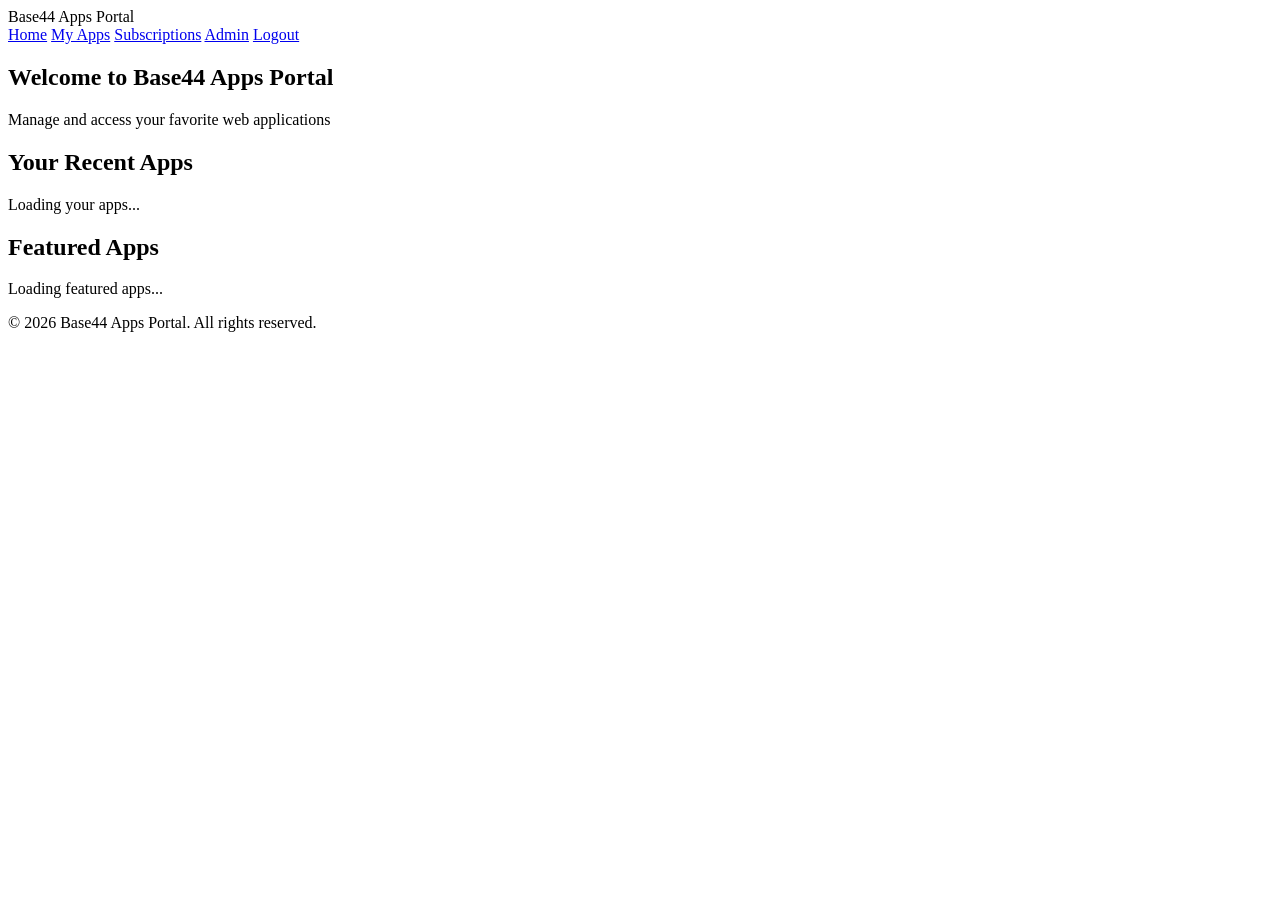
==== index.html @ 980492c8 "Create index.html file for Base44 Apps Portal" ====
<!DOCTYPE html>
<html lang="en">
<head>
    <meta charset="UTF-8">
    <meta name="viewport" content="width=device-width, initial-scale=1.0">
    <link rel="stylesheet" href="styles.css">
    <title>Base44 Apps Portal</title>
</head>
<body>
    <div class="navbar">
        <div class="navbar-brand">Base44 Apps Portal</div>
        <div class="navbar-menu">
            <a href="index.html" class="nav-link active">Home</a>
            <a href="dashboard.html" class="nav-link">My Apps</a>
            <a href="subscriptions.html" class="nav-link">Subscriptions</a>
            <a href="admin.html" class="nav-link admin-only">Admin</a>
            <a href="#" onclick="logout()" class="nav-link">Logout</a>
        </div>
    </div>

    <div class="container">
        <section class="hero">
            <h1>Welcome to Base44 Apps Portal</h1>
            <p>Manage and access your favorite web applications</p>
        </section>

        <section class="recent-apps">
            <h2>Your Recent Apps</h2>
            <div id="recent-apps-list" class="apps-grid">
                <div class="loading">Loading your apps...</div>
            </div>
        </section>

        <section class="featured-apps">
            <h2>Featured Apps</h2>
            <div id="featured-apps-list" class="apps-grid">
                <div class="loading">Loading featured apps...</div>
            </div>
        </section>
    </div>

    <footer>
        <p>&copy; 2026 Base44 Apps Portal. All rights reserved.</p>
    </footer>

    <script src="auth.js"></script>
    <script src="app.js"></script>
</body>
</html>
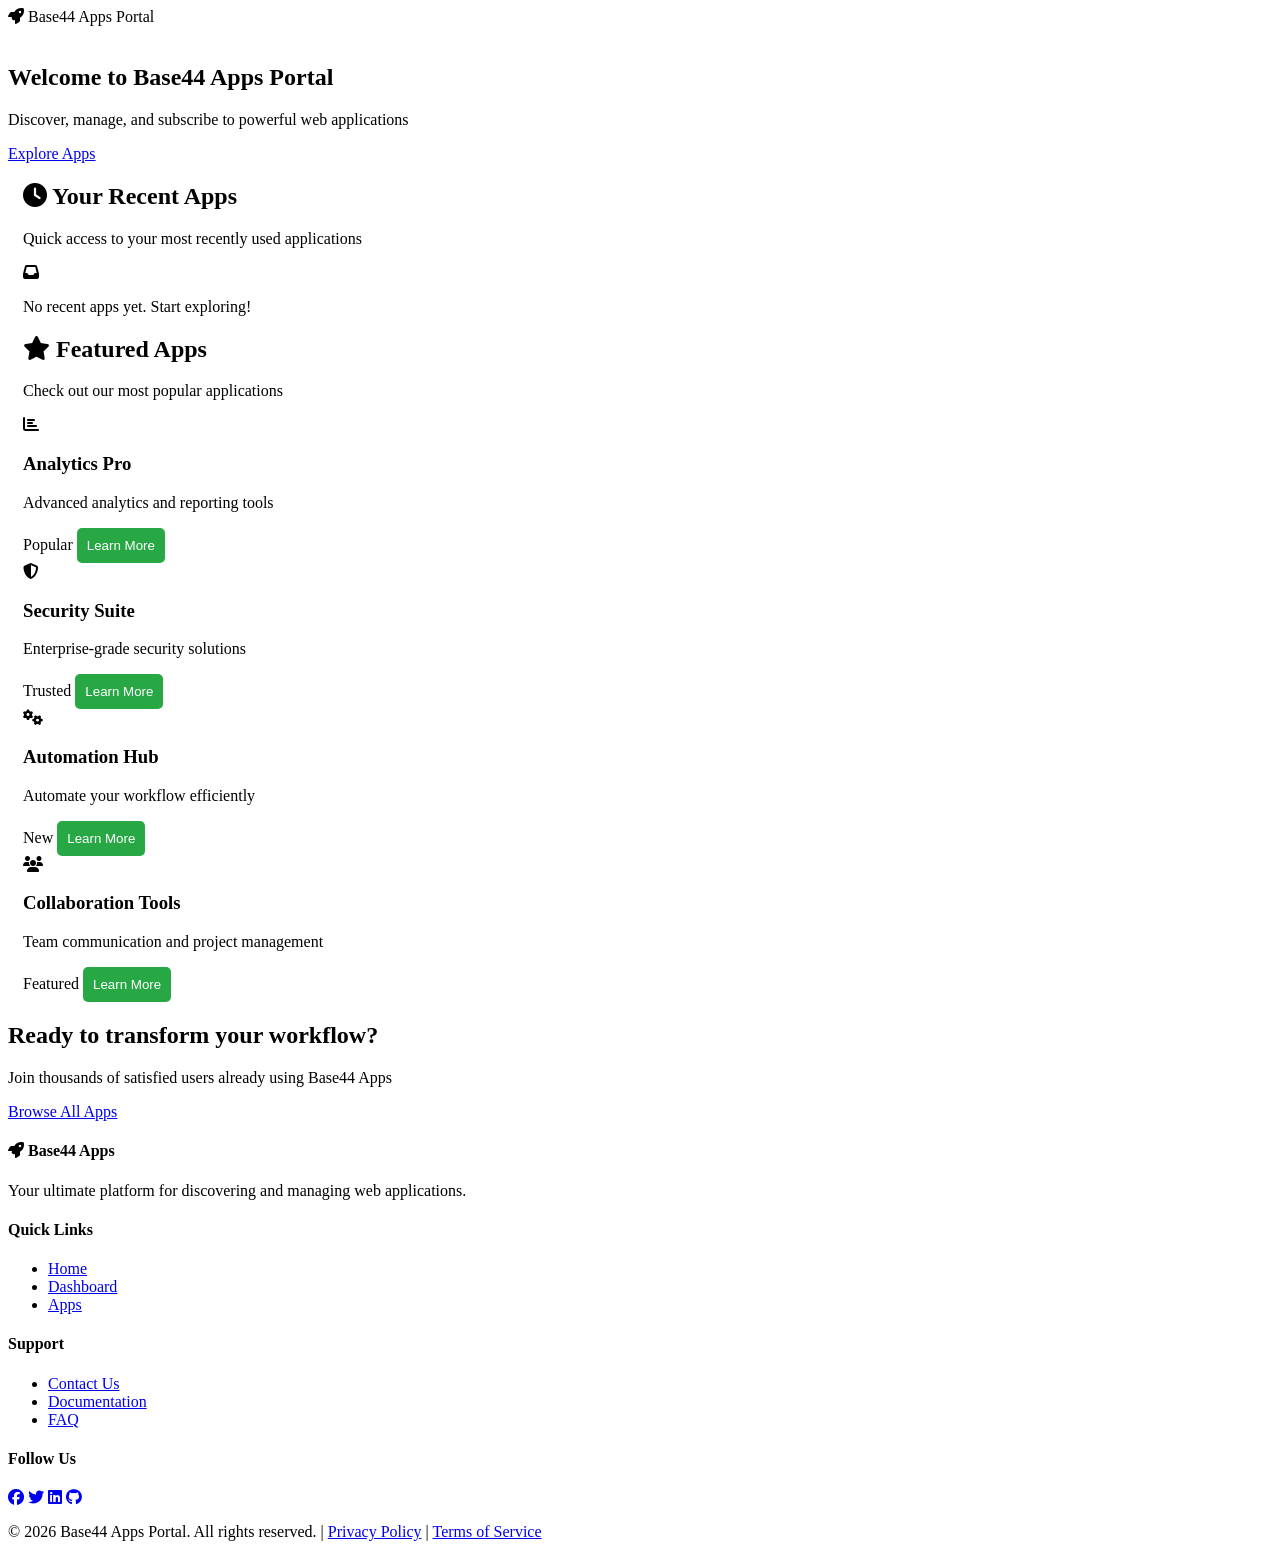
==== commit 6469184c: "Update index.html with modern design" ====
--- a/index.html
+++ b/index.html
@@ -3,44 +3,138 @@
 <head>
     <meta charset="UTF-8">
     <meta name="viewport" content="width=device-width, initial-scale=1.0">
+    <title>Base44 Apps Portal</title>
+    <link rel="stylesheet" href="https://cdnjs.cloudflare.com/ajax/libs/font-awesome/6.4.0/css/all.min.css">
     <link rel="stylesheet" href="styles.css">
-    <title>Base44 Apps Portal</title>
 </head>
 <body>
-    <div class="navbar">
-        <div class="navbar-brand">Base44 Apps Portal</div>
-        <div class="navbar-menu">
-            <a href="index.html" class="nav-link active">Home</a>
-            <a href="dashboard.html" class="nav-link">My Apps</a>
-            <a href="subscriptions.html" class="nav-link">Subscriptions</a>
-            <a href="admin.html" class="nav-link admin-only">Admin</a>
-            <a href="#" onclick="logout()" class="nav-link">Logout</a>
+    <!-- Navigation Bar -->
+    <nav class="navbar">
+        <div class="navbar-container">
+            <div class="navbar-brand">
+                <i class="fas fa-rocket"></i> Base44 Apps Portal
+            </div>
+            <div class="navbar-menu" id="navbarMenu">
+                <a href="index.html" class="nav-link active"><i class="fas fa-home"></i> Home</a>
+                <a href="dashboard.html" class="nav-link"><i class="fas fa-th-large"></i> My Apps</a>
+                <a href="subscriptions.html" class="nav-link"><i class="fas fa-credit-card"></i> Subscriptions</a>
+                <a href="admin.html" class="nav-link admin-only"><i class="fas fa-cog"></i> Admin</a>
+                <a href="#" onclick="logout()" class="nav-link logout-btn"><i class="fas fa-sign-out-alt"></i> Logout</a>
+            </div>
+            <div class="hamburger" id="hamburger">
+                <span></span>
+                <span></span>
+                <span></span>
+            </div>
         </div>
-    </div>
+    </nav>
 
-    <div class="container">
-        <section class="hero">
+    <!-- Hero Section -->
+    <section class="hero">
+        <div class="hero-content">
             <h1>Welcome to Base44 Apps Portal</h1>
-            <p>Manage and access your favorite web applications</p>
-        </section>
+            <p>Discover, manage, and subscribe to powerful web applications</p>
+            <a href="subscriptions.html" class="btn btn-primary btn-lg">Explore Apps</a>
+        </div>
+    </section>
 
-        <section class="recent-apps">
-            <h2>Your Recent Apps</h2>
-            <div id="recent-apps-list" class="apps-grid">
-                <div class="loading">Loading your apps...</div>
+    <!-- Recent Apps Section -->
+    <section class="container recent-apps-section">
+        <div class="section-header">
+            <h2><i class="fas fa-clock"></i> Your Recent Apps</h2>
+            <p>Quick access to your most recently used applications</p>
+        </div>
+        <div class="apps-grid" id="recent-apps-list">
+            <div class="empty-state">
+                <i class="fas fa-inbox"></i>
+                <p>No recent apps yet. Start exploring!</p>
             </div>
-        </section>
+        </div>
+    </section>
 
-        <section class="featured-apps">
-            <h2>Featured Apps</h2>
-            <div id="featured-apps-list" class="apps-grid">
-                <div class="loading">Loading featured apps...</div>
+    <!-- Featured Apps Section -->
+    <section class="container featured-apps-section">
+        <div class="section-header">
+            <h2><i class="fas fa-star"></i> Featured Apps</h2>
+            <p>Check out our most popular applications</p>
+        </div>
+        <div class="apps-grid" id="featured-apps-list">
+            <div class="app-card">
+                <div class="app-icon"><i class="fas fa-chart-bar"></i></div>
+                <h3>Analytics Pro</h3>
+                <p>Advanced analytics and reporting tools</p>
+                <span class="badge">Popular</span>
+                <button class="btn btn-secondary">Learn More</button>
             </div>
-        </section>
-    </div>
+            <div class="app-card">
+                <div class="app-icon"><i class="fas fa-shield-alt"></i></div>
+                <h3>Security Suite</h3>
+                <p>Enterprise-grade security solutions</p>
+                <span class="badge">Trusted</span>
+                <button class="btn btn-secondary">Learn More</button>
+            </div>
+            <div class="app-card">
+                <div class="app-icon"><i class="fas fa-cogs"></i></div>
+                <h3>Automation Hub</h3>
+                <p>Automate your workflow efficiently</p>
+                <span class="badge">New</span>
+                <button class="btn btn-secondary">Learn More</button>
+            </div>
+            <div class="app-card">
+                <div class="app-icon"><i class="fas fa-users"></i></div>
+                <h3>Collaboration Tools</h3>
+                <p>Team communication and project management</p>
+                <span class="badge">Featured</span>
+                <button class="btn btn-secondary">Learn More</button>
+            </div>
+        </div>
+    </section>
 
-    <footer>
-        <p>&copy; 2026 Base44 Apps Portal. All rights reserved.</p>
+    <!-- CTA Section -->
+    <section class="cta-section">
+        <div class="cta-content">
+            <h2>Ready to transform your workflow?</h2>
+            <p>Join thousands of satisfied users already using Base44 Apps</p>
+            <a href="subscriptions.html" class="btn btn-primary btn-lg">Browse All Apps</a>
+        </div>
+    </section>
+
+    <!-- Footer -->
+    <footer class="footer">
+        <div class="footer-content">
+            <div class="footer-section">
+                <h4><i class="fas fa-rocket"></i> Base44 Apps</h4>
+                <p>Your ultimate platform for discovering and managing web applications.</p>
+            </div>
+            <div class="footer-section">
+                <h4>Quick Links</h4>
+                <ul>
+                    <li><a href="index.html">Home</a></li>
+                    <li><a href="dashboard.html">Dashboard</a></li>
+                    <li><a href="subscriptions.html">Apps</a></li>
+                </ul>
+            </div>
+            <div class="footer-section">
+                <h4>Support</h4>
+                <ul>
+                    <li><a href="#">Contact Us</a></li>
+                    <li><a href="#">Documentation</a></li>
+                    <li><a href="#">FAQ</a></li>
+                </ul>
+            </div>
+            <div class="footer-section">
+                <h4>Follow Us</h4>
+                <div class="social-links">
+                    <a href="#"><i class="fab fa-facebook"></i></a>
+                    <a href="#"><i class="fab fa-twitter"></i></a>
+                    <a href="#"><i class="fab fa-linkedin"></i></a>
+                    <a href="#"><i class="fab fa-github"></i></a>
+                </div>
+            </div>
+        </div>
+        <div class="footer-bottom">
+            <p>&copy; 2026 Base44 Apps Portal. All rights reserved. | <a href="#">Privacy Policy</a> | <a href="#">Terms of Service</a></p>
+        </div>
     </footer>
 
     <script src="auth.js"></script>
--- a/styles.css
+++ b/styles.css
@@ -0,0 +1,77 @@
+.container {
+    width: 100%;
+    margin: 0 auto;
+    padding: 0 15px;
+    box-sizing: border-box;
+}
+
+header {
+    background: #333;
+    color: #fff;
+    padding: 10px 0;
+}
+
+nav {
+    display: flex;
+    justify-content: space-between;
+}
+
+nav a {
+    color: #fff;
+    text-decoration: none;
+    padding: 10px 15px;
+}
+
+nav a:hover {
+    background: #555;
+}
+
+@media (max-width: 768px) {
+    nav {
+        flex-direction: column;
+    }
+}
+
+.form-group {
+    margin-bottom: 15px;
+}
+
+form {
+    display: flex;
+    flex-direction: column;
+}
+
+input[type="text"], input[type="email"], input[type="password"] {
+    padding: 10px;
+    border: 1px solid #ccc;
+    border-radius: 5px;
+}
+
+button {
+    background: #28a745;
+    color: white;
+    border: none;
+    border-radius: 5px;
+    padding: 10px;
+    cursor: pointer;
+}
+
+button:hover {
+    background: #218838;
+}
+
+.card {
+    border: 1px solid #ddd;
+    border-radius: 5px;
+    padding: 15px;
+    margin-bottom: 15px;
+}
+
+.card-title {
+    font-size: 1.5em;
+    margin-bottom: 10px;
+}
+
+.card-body {
+    font-size: 1em;
+}
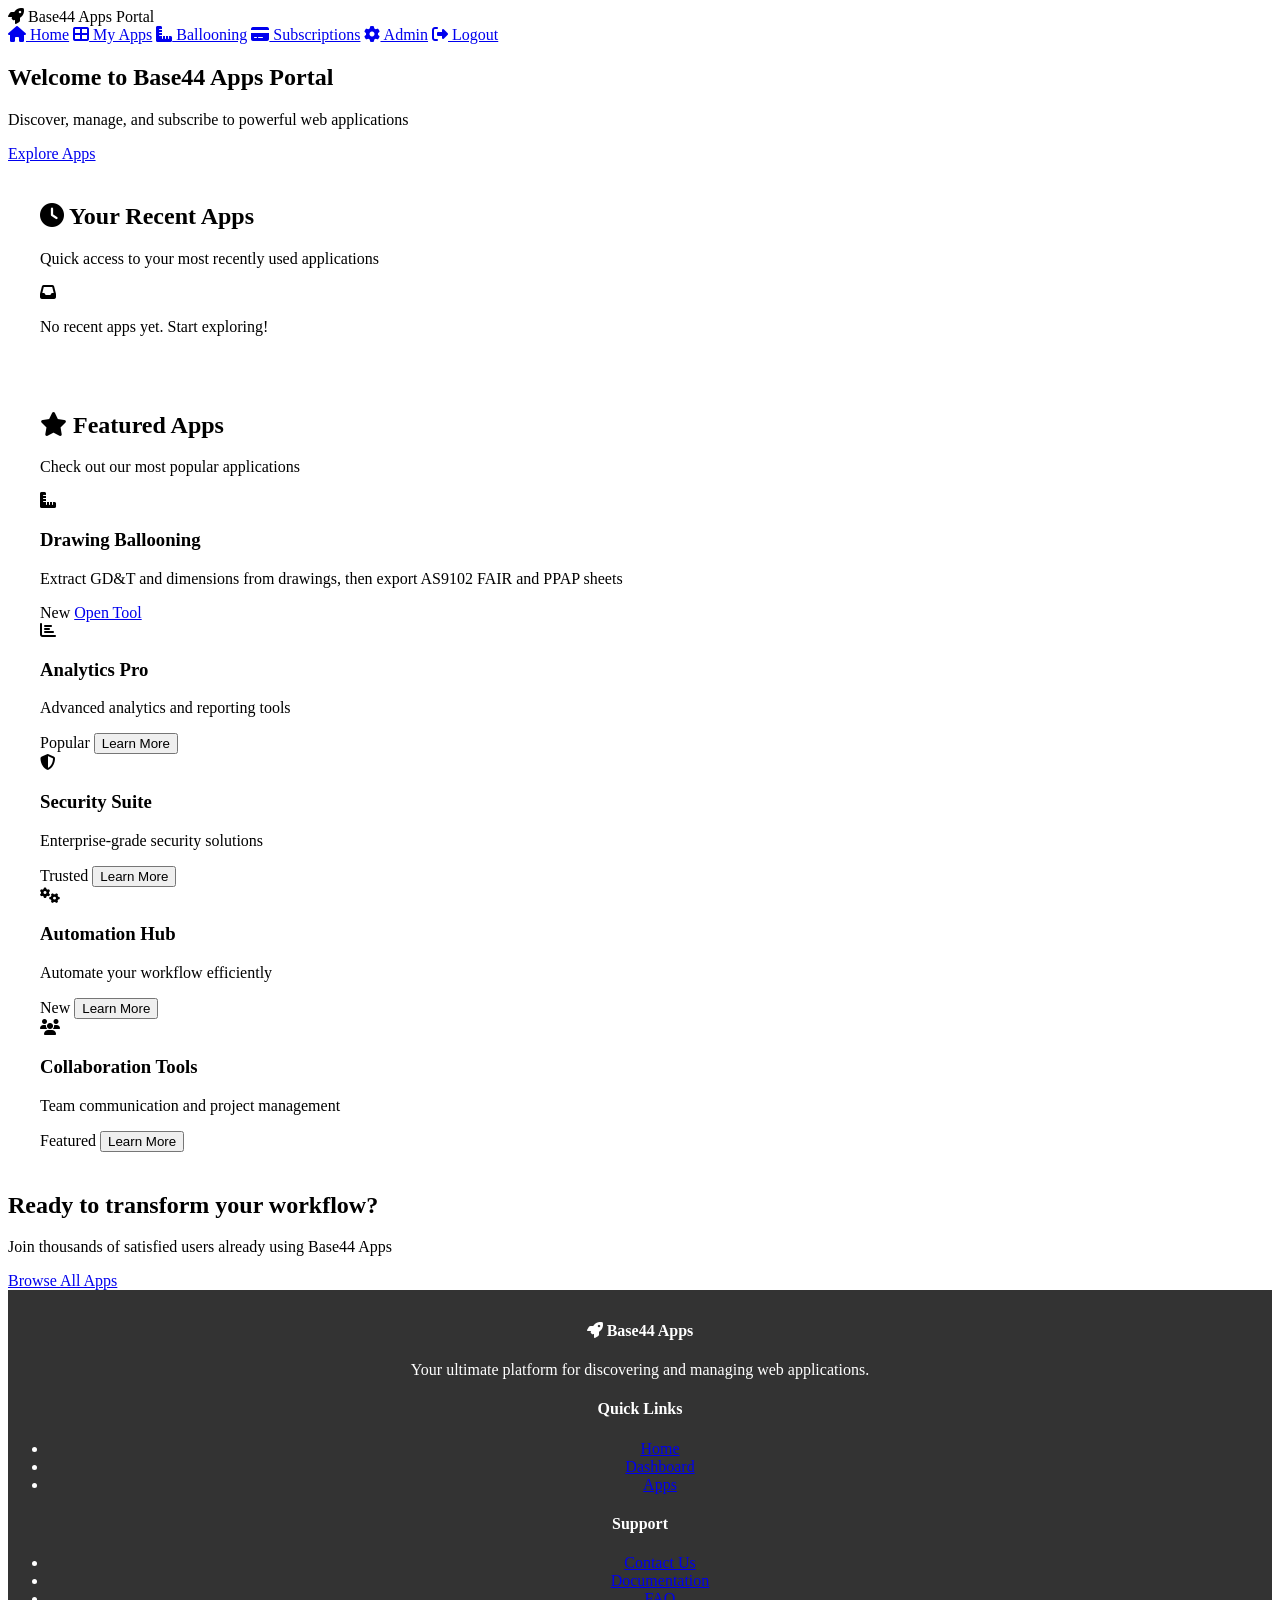
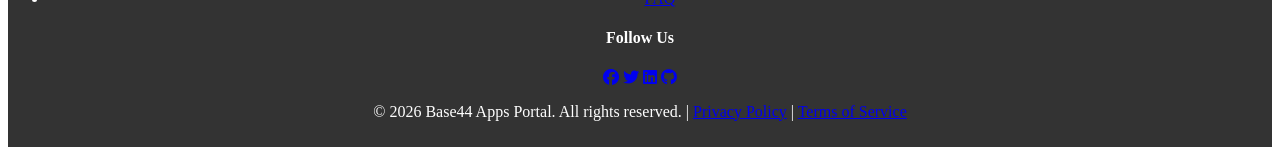
==== commit 6d2bb56c: "Add drawing ballooning tool for FAIR/ISIR automation Adds a client-side tool that turns an engineeri" ====
--- a/index.html
+++ b/index.html
@@ -17,6 +17,7 @@
             <div class="navbar-menu" id="navbarMenu">
                 <a href="index.html" class="nav-link active"><i class="fas fa-home"></i> Home</a>
                 <a href="dashboard.html" class="nav-link"><i class="fas fa-th-large"></i> My Apps</a>
+                <a href="ballooning.html" class="nav-link"><i class="fas fa-ruler-combined"></i> Ballooning</a>
                 <a href="subscriptions.html" class="nav-link"><i class="fas fa-credit-card"></i> Subscriptions</a>
                 <a href="admin.html" class="nav-link admin-only"><i class="fas fa-cog"></i> Admin</a>
                 <a href="#" onclick="logout()" class="nav-link logout-btn"><i class="fas fa-sign-out-alt"></i> Logout</a>
@@ -59,6 +60,13 @@
             <p>Check out our most popular applications</p>
         </div>
         <div class="apps-grid" id="featured-apps-list">
+            <div class="app-card">
+                <div class="app-icon"><i class="fas fa-ruler-combined"></i></div>
+                <h3>Drawing Ballooning</h3>
+                <p>Extract GD&amp;T and dimensions from drawings, then export AS9102 FAIR and PPAP sheets</p>
+                <span class="badge">New</span>
+                <a href="ballooning.html" class="btn btn-secondary">Open Tool</a>
+            </div>
             <div class="app-card">
                 <div class="app-icon"><i class="fas fa-chart-bar"></i></div>
                 <h3>Analytics Pro</h3>
--- a/styles.css
+++ b/styles.css
@@ -1,77 +1,56 @@
 .container {
-    width: 100%;
-    margin: 0 auto;
-    padding: 0 15px;
-    box-sizing: border-box;
+  max-width: 1200px;
+  margin: auto;
+  padding: 20px;
 }
 
-header {
-    background: #333;
-    color: #fff;
-    padding: 10px 0;
+.header {
+  background: linear-gradient(to right, #4A90E2, #9013FE);
+  color: white;
+  text-align: center;
+  padding: 15px 0;
 }
 
-nav {
-    display: flex;
-    justify-content: space-between;
+.button {
+  background: linear-gradient(to right, #FF6F61, #FF3B30);
+  border: none;
+  border-radius: 5px;
+  color: white;
+  padding: 10px 20px;
+  cursor: pointer;
+  transition: background 0.3s;
 }
 
-nav a {
-    color: #fff;
-    text-decoration: none;
-    padding: 10px 15px;
+.button:hover {
+  background: linear-gradient(to right, #FF3B30, #FF6F61);
 }
 
-nav a:hover {
-    background: #555;
+.card {
+  background: white;
+  border-radius: 8px;
+  box-shadow: 0 2px 10px rgba(0, 0, 0, 0.1);
+  padding: 15px;
+  margin: 15px;
+}
+
+.footer {
+  background: #333;
+  color: white;
+  text-align: center;
+  padding: 10px 0;
+  position: relative;
+  bottom: 0;
+  width: 100%;
 }
 
 @media (max-width: 768px) {
-    nav {
-        flex-direction: column;
-    }
-}
-
-.form-group {
-    margin-bottom: 15px;
-}
-
-form {
-    display: flex;
-    flex-direction: column;
-}
-
-input[type="text"], input[type="email"], input[type="password"] {
+  .container {
     padding: 10px;
-    border: 1px solid #ccc;
-    border-radius: 5px;
-}
-
-button {
-    background: #28a745;
-    color: white;
-    border: none;
-    border-radius: 5px;
-    padding: 10px;
-    cursor: pointer;
-}
-
-button:hover {
-    background: #218838;
-}
-
-.card {
-    border: 1px solid #ddd;
-    border-radius: 5px;
-    padding: 15px;
-    margin-bottom: 15px;
-}
-
-.card-title {
-    font-size: 1.5em;
-    margin-bottom: 10px;
-}
-
-.card-body {
-    font-size: 1em;
+  }
+  .header, .footer {
+    font-size: 14px;
+  }
+  .button {
+    padding: 8px 16px;
+  }
 }
